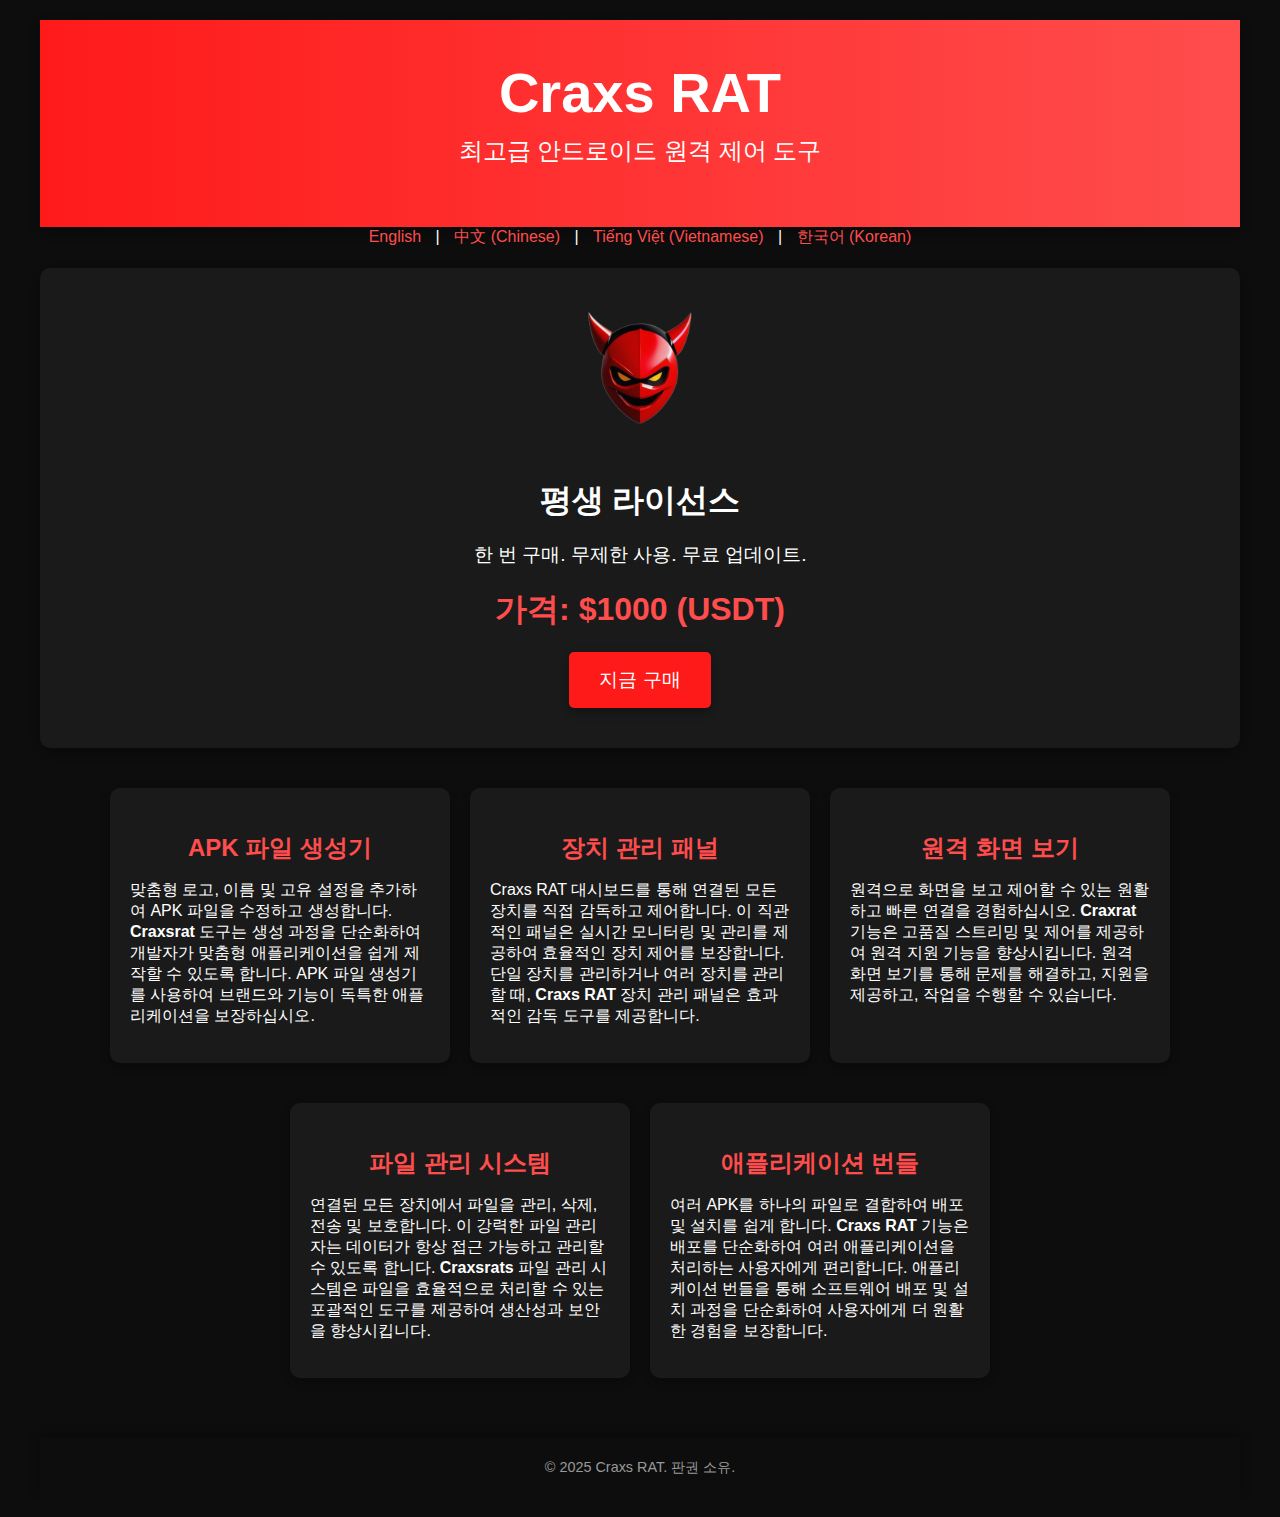
==== index-ko.html @ 93cb603e "Create index-ko.html" ====
<!DOCTYPE html>
<html lang="ko">
<head>
    <meta charset="UTF-8">
    <meta name="viewport" content="width=device-width, initial-scale=1.0">
    <meta name="description" content="Craxs RAT - 한국을 위한 최고급 안드로이드 원격 제어 도구. 평생 라이선스 및 무료 업데이트.">
    <meta name="keywords" content="Craxsrat, Craxs RAT, Craxrat, Craxsrats, 안드로이드 원격 제어, APK 생성기, 장치 관리, 원격 액세스, 파일 관리자, 애플리케이션 번들, 한국">
    <title>Craxs RAT - 안드로이드 원격 제어 도구 | Craxsrat, Craxrat, Craxsrats</title>
    <link rel="icon" href="/favicon.ico" type="image/x-icon">
    <link rel="stylesheet" href="styles.css">
</head>
<body>
    <div class="container">
        <div class="header">
            <div class="title"><b>Craxs RAT</b></div>
            <div class="subtitle">최고급 안드로이드 원격 제어 도구</div>
        </div>
        <div class="languages">
            <a href="index.html">English</a> |
            <a href="index-zh.html">中文 (Chinese)</a> |
            <a href="index-vi.html">Tiếng Việt (Vietnamese)</a> |
            <a href="index-ko.html">한국어 (Korean)</a>
        </div>
        <div class="license">
            <img src="logo.png" alt="Craxs RAT Logo">
            <h2><b>평생 라이선스</b></h2>
            <p>한 번 구매. 무제한 사용. 무료 업데이트.</p>
            <div class="price"><b>가격: $1000 (USDT)</b></div>
            <button class="purchase-btn" onclick="window.location.href='payment.html'">지금 구매</button>
        </div>
        <div class="features">
            <div class="feature">
                <h3>APK 파일 생성기</h3>
                <p>맞춤형 로고, 이름 및 고유 설정을 추가하여 APK 파일을 수정하고 생성합니다. <b>Craxsrat</b> 도구는 생성 과정을 단순화하여 개발자가 맞춤형 애플리케이션을 쉽게 제작할 수 있도록 합니다. APK 파일 생성기를 사용하여 브랜드와 기능이 독특한 애플리케이션을 보장하십시오.</p>
            </div>
            <div class="feature">
                <h3>장치 관리 패널</h3>
                <p>Craxs RAT 대시보드를 통해 연결된 모든 장치를 직접 감독하고 제어합니다. 이 직관적인 패널은 실시간 모니터링 및 관리를 제공하여 효율적인 장치 제어를 보장합니다. 단일 장치를 관리하거나 여러 장치를 관리할 때, <b>Craxs RAT</b> 장치 관리 패널은 효과적인 감독 도구를 제공합니다.</p>
            </div>
            <div class="feature">
                <h3>원격 화면 보기</h3>
                <p>원격으로 화면을 보고 제어할 수 있는 원활하고 빠른 연결을 경험하십시오. <b>Craxrat</b> 기능은 고품질 스트리밍 및 제어를 제공하여 원격 지원 기능을 향상시킵니다. 원격 화면 보기를 통해 문제를 해결하고, 지원을 제공하고, 작업을 수행할 수 있습니다.</p>
            </div>
            <div class="feature">
                <h3>파일 관리 시스템</h3>
                <p>연결된 모든 장치에서 파일을 관리, 삭제, 전송 및 보호합니다. 이 강력한 파일 관리자는 데이터가 항상 접근 가능하고 관리할 수 있도록 합니다. <b>Craxsrats</b> 파일 관리 시스템은 파일을 효율적으로 처리할 수 있는 포괄적인 도구를 제공하여 생산성과 보안을 향상시킵니다.</p>
            </div>
            <div class="feature">
                <h3>애플리케이션 번들</h3>
                <p>여러 APK를 하나의 파일로 결합하여 배포 및 설치를 쉽게 합니다. <b>Craxs RAT</b> 기능은 배포를 단순화하여 여러 애플리케이션을 처리하는 사용자에게 편리합니다. 애플리케이션 번들을 통해 소프트웨어 배포 및 설치 과정을 단순화하여 사용자에게 더 원활한 경험을 보장합니다.</p>
            </div>
        </div>
        <div class="footer">
            &copy; 2025 Craxs RAT. 판권 소유.
        </div>
    </div>
</body>
</html>
---- styles.css ----
body {
    background-color: #0d0d0d;
    color: #ffffff;
    font-family: 'Roboto', sans-serif;
    margin: 0;
    padding: 0;
    text-align: center;
    overflow-x: hidden;
}
.container {
    max-width: 1200px;
    margin: 0 auto;
    padding: 20px;
}
.header {
    text-align: center;
    padding: 40px;
    background: linear-gradient(90deg, #ff1a1a 0%, #ff4d4d 100%);
    box-shadow: 0 4px 10px rgba(0, 0, 0, 0.3);
}
.header .title {
    font-size: 3.5em;
    margin-bottom: 10px;
    animation: fadeInDown 1s ease-out;
}
.header .subtitle {
    font-size: 1.5em;
    margin-bottom: 20px;
    animation: fadeInUp 1s ease-out;
}
.languages {
    margin-bottom: 20px;
}
.languages a {
    color: #ff4d4d;
    text-decoration: none;
    margin: 0 10px;
}
.languages a:hover {
    text-decoration: underline;
}
.license {
    background-color: #1a1a1a;
    padding: 40px;
    border-radius: 10px;
    text-align: center;
    margin-bottom: 40px;
    box-shadow: 0 4px 10px rgba(0, 0, 0, 0.3);
    transition: transform 0.2s;
}
.license:hover {
    transform: scale(1.05);
}
.license img {
    width: 120px;
    margin-bottom: 20px;
    animation: rotateIn 1s ease-out;
}
.license h2 {
    font-size: 2em;
    margin-bottom: 10px;
}
.license p {
    font-size: 1.2em;
    margin-bottom: 20px;
}
.license .price {
    font-size: 2em;
    color: #ff4d4d;
    margin-bottom: 20px;
    animation: pulse 1s infinite;
}
.license .purchase-btn {
    background-color: #ff1a1a;
    color: #ffffff;
    padding: 15px 30px;
    border: none;
    border-radius: 5px;
    font-size: 1.2em;
    cursor: pointer;
    box-shadow: 0 4px 10px rgba(0, 0, 0, 0.3);
    transition: background-color 0.3s;
}
.license .purchase-btn:hover {
    background-color: #ff6666;
}
.features {
    display: flex;
    flex-wrap: wrap;
    gap: 20px;
    justify-content: center;
    margin-bottom: 40px;
}
.feature {
    background-color: #1a1a1a;
    padding: 20px;
    border-radius: 10px;
    width: 300px;
    text-align: center;
    margin-bottom: 20px;
    box-shadow: 0 4px 10px rgba(0, 0, 0, 0.3);
    transition: transform 0.3s;
}
.feature:hover {
    transform: scale(1.05);
}
.feature h3 {
    font-size: 1.5em;
    color: #ff4d4d;
    margin-bottom: 10px;
    display: flex;
    align-items: center;
    justify-content: center;
}
.feature h3 i {
    margin-right: 10px;
}
.feature p {
    font-size: 1em;
    text-align: left;
}
.footer {
    background-color: #0d0d0d;
    padding: 20px;
    text-align: center;
    font-size: 0.9em;
    color: #999999;
    box-shadow: 0 -4px 10px rgba(0, 0, 0, 0.3);
}
.footer a {
    color: #ff6666;
    text-decoration: none;
}
.footer a:hover {
    text-decoration: underline;
}
@keyframes fadeInDown {
    from { opacity: 0; transform: translateY(-20px); }
    to { opacity: 1; transform: translateY(0); }
}
@keyframes fadeInUp {
    from { opacity: 0; transform: translateY(20px); }
    to { opacity: 1; transform: translateY(0); }
}
@keyframes rotateIn {
    from { transform: rotate(-200deg); opacity: 0; }
    to { transform: rotate(0); opacity: 1; }
}
@keyframes pulse {
    0%, 100% { opacity: 1; }
    50% { opacity: 0.5; }
}
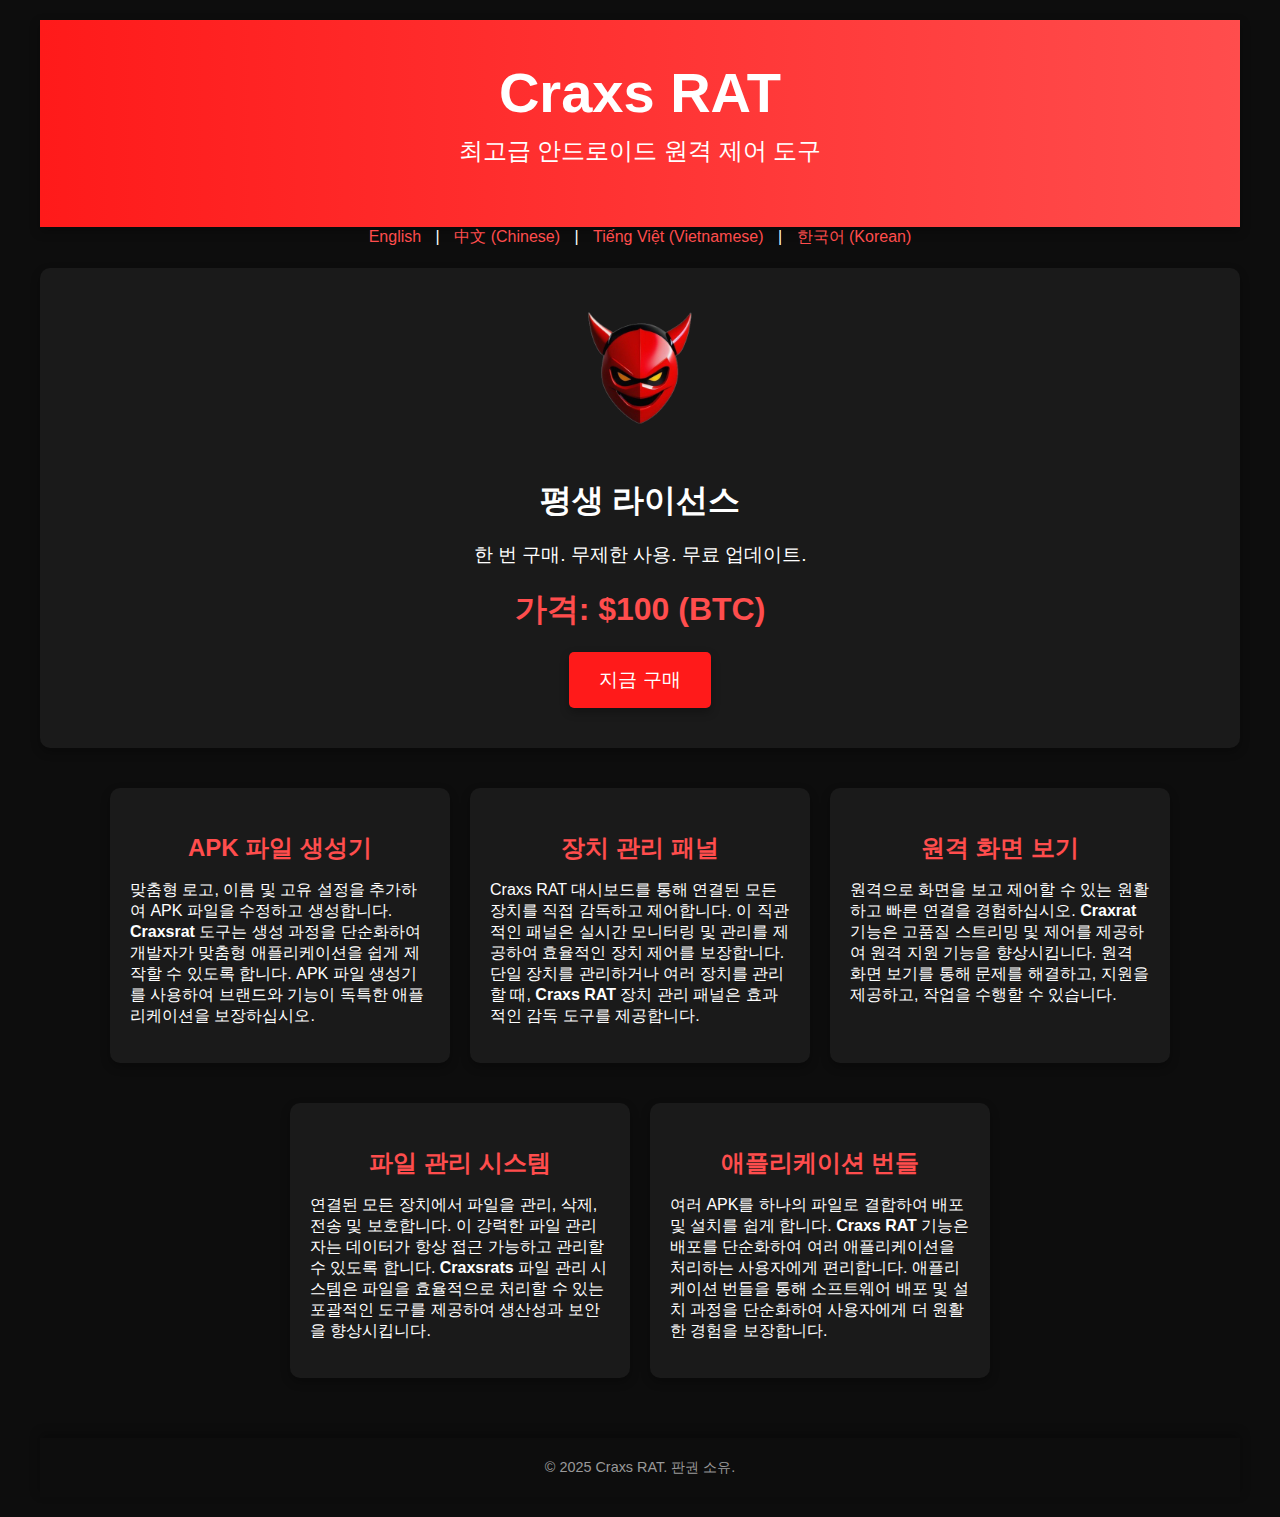
==== commit 6dd0bde1: "Update index-ko.html" ====
--- a/index-ko.html
+++ b/index-ko.html
@@ -26,7 +26,7 @@
             <img src="logo.png" alt="Craxs RAT Logo">
             <h2><b>평생 라이선스</b></h2>
             <p>한 번 구매. 무제한 사용. 무료 업데이트.</p>
-            <div class="price"><b>가격: $1000 (USDT)</b></div>
+            <div class="price"><b>가격: $100 (BTC)</b></div>
             <button class="purchase-btn" onclick="window.location.href='payment.html'">지금 구매</button>
         </div>
         <div class="features">
